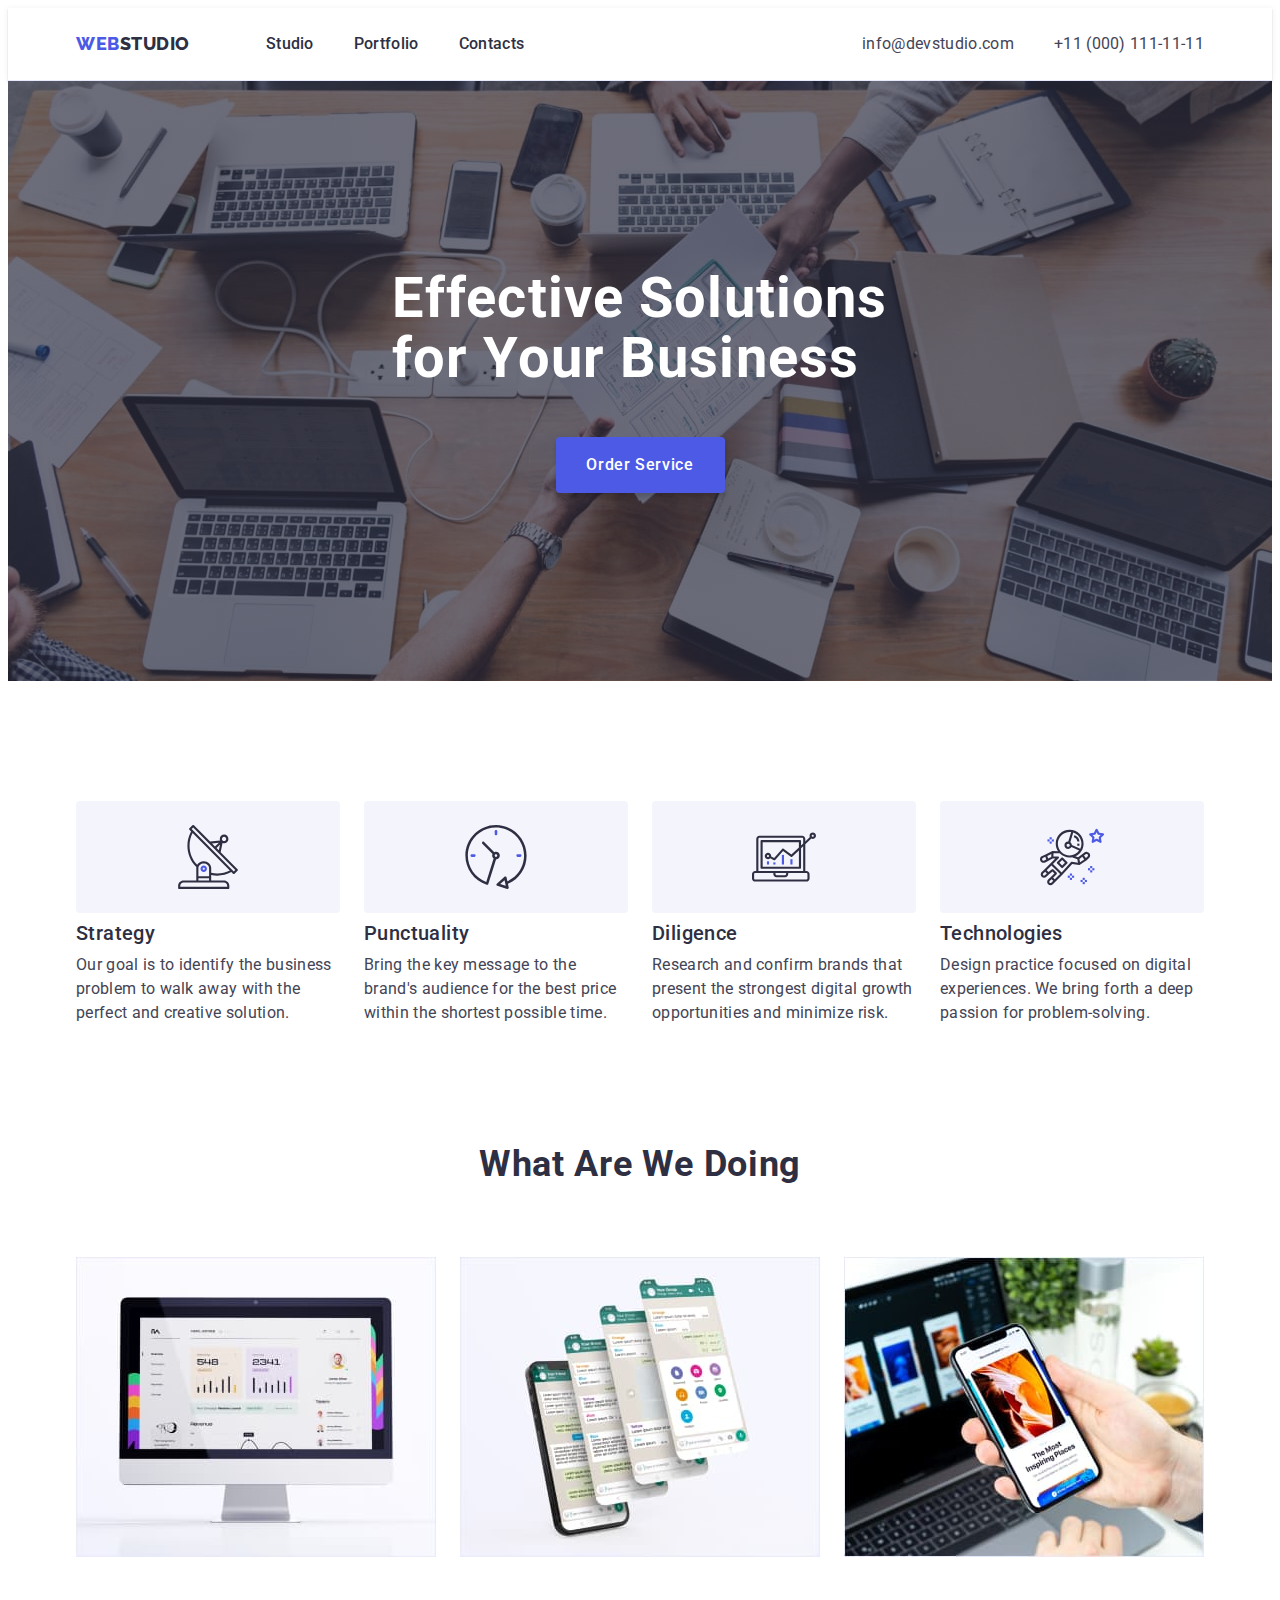
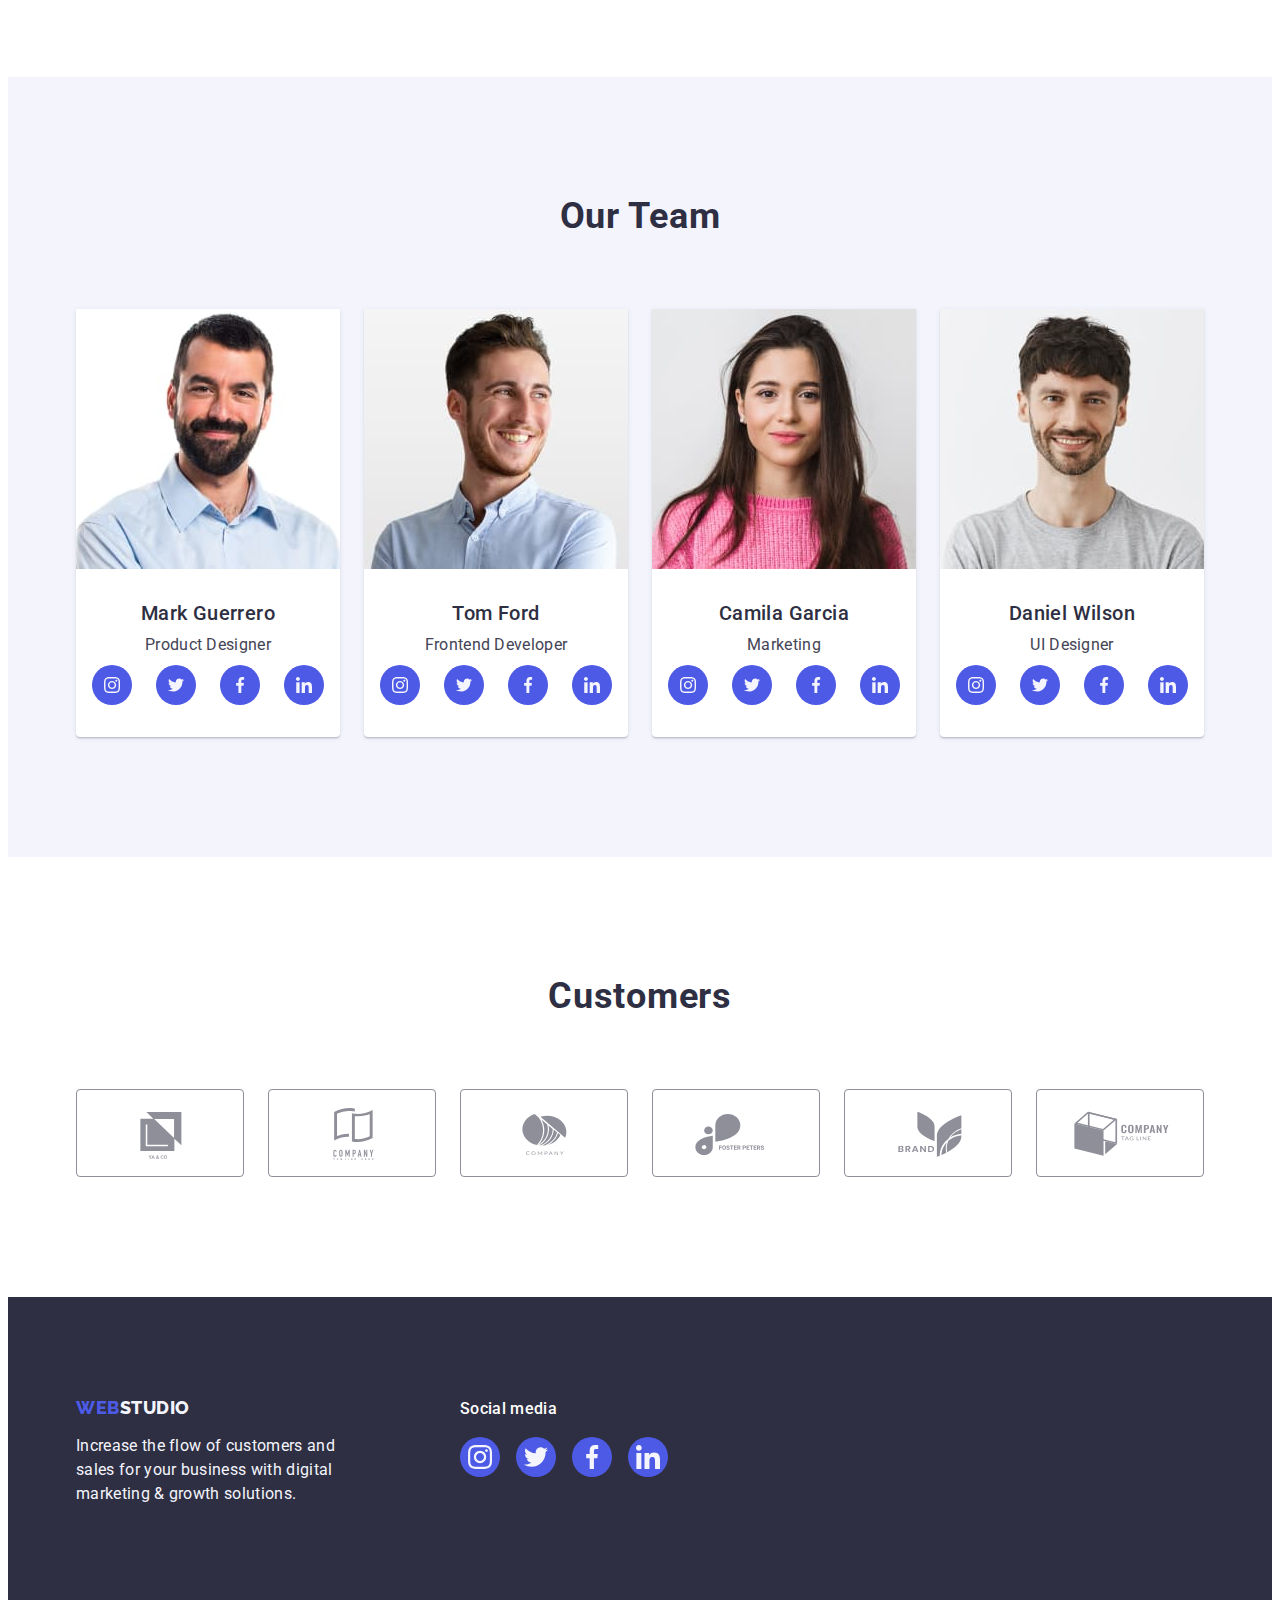
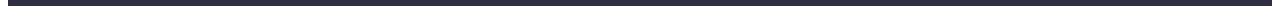
==== index.html @ be766355 "f" ====
<!DOCTYPE html>
    <html lang="en">
    <head>
        <meta charset="UTF-8">
        <meta http-equiv="X-UA-Compatible" content="IE=edge">
        <meta name="viewport" content="width=device-width, initial-scale=1.0">
        <title>Document</title>
        <link rel="preconnect" href="https://fonts.googleapis.com">
<link rel="preconnect" href="https://fonts.gstatic.com" crossorigin>
<link href="https://fonts.googleapis.com/css2?family=Raleway:wght@800&family=Roboto:wght@400;500;700&display=swap" rel="stylesheet">
<link rel="stylesheet" href="https://cdnjs.cloudflare.com/ajax/libs/modern-normalize/2.0.0/modern-normalize.min.css" integrity="sha512-4xo8blKMVCiXpTaLzQSLSw3KFOVPWhm/TRtuPVc4WG6kUgjH6J03IBuG7JZPkcWMxJ5huwaBpOpnwYElP/m6wg==" crossorigin="anonymous" referrerpolicy="no-referrer" />
        <link rel="stylesheet" href="./css/style.css">
    </head>
    <body>
        <header class="header">
            <div class="container header-container">
            <nav class="header-nav">
            <a class="header-logo link header-logo-style" href="./index.html">Web<span class="header-logo-color">Studio</span></a>
            <ul class="nav-list list">
                <li><a class="header-link link" href="./index.html">Studio</a></li>
                <li><a class="header-link link" href="./portfolio.html">Portfolio</a></li>
                <li><a class="header-link link" href="">Contacts</a></li>
            </ul>
        </nav>
            <address class="header-adress">
                <ul class="adress-list list">
            <li> <a class="adress-item link" href="mailto:info@devstudio.com" target="_blank">info@devstudio.com</a> </li> 
            <li> <a class="adress-item link" href="tel:+110001111111">+11 (000) 111-11-11</a> </li>
            </ul>
            </address>
        </div>
        </header>
        <main>
            <section class="hero">
                <div class="container hero-container">
            <h1 class="hero-title">Effective Solutions for Your Business</h1>
            <button type="button" class="hero-btn">Order Service</button>
        </div>
        </section>
        <section class="about">
            <div class="container about-container">
            <h2 class="visually-hidden">Specials</h2>
            <ul class="about-list list">
                <li class="about-item list">
                    <div class="about-soc-container"><svg class="about-sco-icons" width="64" height="64"><use href="./images/icons.svg#icon-antenna-1"></use></svg></div>
                        <h3 class="about-title">Strategy</h3>
                    <p class="about-paragraph"> Our goal is to identify the business
                        problem to walk away with the perfect and creative solution. </p>
                </li>
                <li class="about-item list">
                    <div class="about-soc-container"><svg class="about-sco-icons" width="64" height="64"><use href="./images/icons.svg#icon-clock-1"></use></svg></div>
                        <h3 class="about-title">Punctuality</h3>
                        <p class="about-paragraph"> Bring the key message to the brand's audience for the best price within the shortest possible time.
                    </p>
                </li>
                <li class="about-item list">
                    <div class="about-soc-container"><svg class="about-sco-icons" width="64" height="64"><use href="./images/icons.svg#icon-diagram-1"></use></svg></div>
                     <h3 class="about-title">Diligence</h3> 
                     <p class="about-paragraph"> Research and confirm brands that present the strongest digital growth opportunities and minimize risk. </p></li>
                <li class="about-item list"><div class="about-soc-container"><svg class="about-sco-icons" width="64" height="64"><use href="./images/icons.svg#icon-astronaut-1"></use></svg></div>
                    <h3 class="about-title">Technologies</h3>
                    <p class="about-paragraph"> Design practice focused on digital experiences. We bring forth a deep passion for problem-solving.</p></li>
            </ul>
        </div>
        </section>
            <section class="info">
                <div class="container info-container">
            <h2 class="info-title">What are we doing</h2>
            <ul class="info-list list">
                <li class="info-item list">
                    <img src="./images/image-pc.jpg" alt="image_with_PC" width="360" height="300">
                </li>
                <li class="info-item list"> <img src="./images/image-future.jpg" alt="future" width="360" height="300">
                </li>
                <li class="info-item list"> <img src="./images/image-phone.jpg" alt="phone" width="360" height="300">   
                </li>
            </ul>
        </div>
        </section>
        <section class="team">
            <div class="container team-container">
            <h2 class="team-title">Our Team</h2>
            <ul class="team-list list">
                <li class="team-item list">
                    <img src="./images/Mark-Guerrero.jpg" alt="Mark Guerrero" width="264" height="260">
                   <div class="card-wrap"><h3 class="team-name">Mark Guerrero</h3>
                    <p class="team-profesion">Product Designer</p>
               <ul class="team-soc-list list">
                <li class="team-soc-item"><a class="team-soc-link link" target="_blank" rel="noopener noreferrer" href=""><svg class="team-soc-icons" width="16" height="16"><use href="./images/icons.svg#icon-instagram-2-2"></use></svg></a></li>
                <li class="team-soc-item"><a class="team-soc-link link" target="_blank" rel="noopener noreferrer" href=""><svg class="team-soc-icons" width="16" height="16"><use href="./images/icons.svg#icon-twitter-1"></use></svg></a></li>
                <li class="team-soc-item"><a class="team-soc-link link" target="_blank" rel="noopener noreferrer" href=""><svg class="team-soc-icons" width="16" height="16"><use href="./images/icons.svg#icon-facebook-1"></use></svg></a></li>
                <li class="team-soc-item"><a class="team-soc-link link" target="_blank" rel="noopener noreferrer" href=""><svg class="team-soc-icons" width="16" height="16"><use href="./images/icons.svg#icon-linkedin-1-1"></use></svg></a></li>
               </ul>
                </div>
                </li>
                <li class="team-item list">
                    <img src="./images/Tom-Ford.jpg" alt="Tom Ford" width="264" height="260">
                    <div class="card-wrap"><h3 class="team-name ">Tom Ford</h3>
                    <p class="team-profesion ">Frontend Developer</p>
                    <ul class="team-soc-list list">
                        <li class="team-soc-item"><a class="team-soc-link link" target="_blank" rel="noopener noreferrer" href=""><svg class="team-soc-icons" width="16" height="16"><use href="./images/icons.svg#icon-instagram-2-2"></use></svg></a></li>
                        <li class="team-soc-item"><a class="team-soc-link link" target="_blank" rel="noopener noreferrer" href=""><svg class="team-soc-icons" width="16" height="16"><use href="./images/icons.svg#icon-twitter-1"></use></svg></a></li>
                        <li class="team-soc-item"><a class="team-soc-link link" target="_blank" rel="noopener noreferrer" href=""><svg class="team-soc-icons" width="16" height="16"><use href="./images/icons.svg#icon-facebook-1"></use></svg></a></li>
                        <li class="team-soc-item"><a class="team-soc-link link" target="_blank" rel="noopener noreferrer" href=""><svg class="team-soc-icons" width="16" height="16"><use href="./images/icons.svg#icon-linkedin-1-1"></use></svg></a></li>
                       </ul>
                </div>
                </li>
                <li class="team-item list">
                    <img src="./images/Camila-Garcia.jpg" alt="Camila Garcia" width="264" height="260">
                    <div class="card-wrap"><h3 class="team-name ">Camila Garcia</h3>
                    <p class="team-profesion ">Marketing</p>
                    <ul class="team-soc-list list">
                        <li class="team-soc-item"><a class="team-soc-link link" target="_blank" rel="noopener noreferrer" href=""><svg class="team-soc-icons" width="16" height="16"><use href="./images/icons.svg#icon-instagram-2-2"></use></svg></a></li>
                        <li class="team-soc-item"><a class="team-soc-link link" target="_blank" rel="noopener noreferrer" href=""><svg class="team-soc-icons" width="16" height="16"><use href="./images/icons.svg#icon-twitter-1"></use></svg></a></li>
                        <li class="team-soc-item"><a class="team-soc-link link" target="_blank" rel="noopener noreferrer" href=""><svg class="team-soc-icons" width="16" height="16"><use href="./images/icons.svg#icon-facebook-1"></use></svg></a></li>
                        <li class="team-soc-item"><a class="team-soc-link link" target="_blank" rel="noopener noreferrer" href=""><svg class="team-soc-icons" width="16" height="16"><use href="./images/icons.svg#icon-linkedin-1-1"></use></svg></a></li>
                       </ul>
                </div>
                </li>
                <li class="team-item list">
                    <img src="./images/Daniel-Wilson.jpg" alt="Daniel Wilson" width="264" height="260">
                    <div class="card-wrap"><h3 class="team-name">Daniel Wilson</h3>
                    <p class="team-profesion ">UI Designer</p>
                    <ul class="team-soc-list list">
                        <li class="team-soc-item"><a class="team-soc-link link" target="_blank" rel="noopener noreferrer" href=""><svg class="team-soc-icons" width="16" height="16"><use href="./images/icons.svg#icon-instagram-2-2"></use></svg></a></li>
                        <li class="team-soc-item"><a class="team-soc-link link" target="_blank" rel="noopener noreferrer" href=""><svg class="team-soc-icons" width="16" height="16"><use href="./images/icons.svg#icon-twitter-1"></use></svg></a></li>
                        <li class="team-soc-item"><a class="team-soc-link link" target="_blank" rel="noopener noreferrer" href=""><svg class="team-soc-icons" width="16" height="16"><use href="./images/icons.svg#icon-facebook-1"></use></svg></a></li>
                        <li class="team-soc-item"><a class="team-soc-link link" target="_blank" rel="noopener noreferrer" href=""><svg class="team-soc-icons" width="16" height="16"><use href="./images/icons.svg#icon-linkedin-1-1"></use></svg></a></li>
                       </ul>
                </div>
                </li>
            </ul>
        </div>
        </section>
        <section class="customers">
            <div class="container">
                <h2 class="customers-title">Customers</h2>
                <ul class="customers-list list">
                    <li class="customers-item"><a href="" class="customers-link link"><svg class="customers-icon" width="104" height="56"><use href="./images/icons.svg#icon-Logo"></use ></svg></a></li>
                    <li class="customers-item"><a href="" class="customers-link link"><svg class="customers-icon" width="104" height="56"><use href="./images/icons.svg#icon-Logo-1"></use></svg></a></li>
                    <li class="customers-item"><a href="" class="customers-link link"><svg class="customers-icon" width="104" height="56"><use href="./images/icons.svg#icon-Logo-2"></use></svg></a></li>
                    <li class="customers-item"><a href="" class="customers-link link"><svg class="customers-icon" width="104" height="56"><use href="./images/icons.svg#icon-Logo-3"></use></svg></a></li>
                    <li class="customers-item"><a href="" class="customers-link link"><svg class="customers-icon" width="104" height="56"><use href="./images/icons.svg#icon-Logo-4"></use></svg></a></li>
                    <li class="customers-item"><a href="" class="customers-link link"><svg class="customers-icon" width="104" height="56"><use href="./images/icons.svg#icon-Logo-5"></use></svg></a></li>
                </ul>
            </div>
        </section>
    </main>
        <footer class="footer">
            <div class="container footer-container">
            <div class="footer-list"><a class="footer-logo link footer-logo-style" href="./index.html">Web<span class="logo-color link">Studio</span></a>
            <p class="footer-text">Increase the flow of customers and sales for your business with digital marketing & growth solutions.</p></div>
            <div class="footer-soc-container"><p class="footer-soc-text">Social media</p>
                <ul class="footer-soc-list list">
                    <li class="footer-soc-item"><a class="footer-soc-link link" target="_blank" rel="noopener noreferrer" href=""><svg class="footer-soc-icons" width="24" height="24"><use href="./images/icons.svg#icon-instagram-2-2"></use></svg></a></li>
                    <li class="footer-soc-item"><a class="footer-soc-link link" target="_blank" rel="noopener noreferrer" href=""><svg class="footer-soc-icons" width="24" height="24"><use href="./images/icons.svg#icon-twitter-1"></use></svg></a></li>
                    <li class="footer-soc-item"><a class="footer-soc-link link" target="_blank" rel="noopener noreferrer" href=""><svg class="footer-soc-icons" width="24" height="24"><use href="./images/icons.svg#icon-facebook-1"></use></svg></a></li>
                    <li class="footer-soc-item"><a class="footer-soc-link link" target="_blank" rel="noopener noreferrer" href=""><svg class="footer-soc-icons" width="24" height="24"><use href="./images/icons.svg#icon-linkedin-1-1"></use></svg></a></li>
                   </ul>
            </div>
        </div>
        </footer>
    </body>
    </html>
---- css/style.css ----
:root {
    --title-color: #2E2F42;
    --paragraph-color: #434455;
    --btn-: pointer;
    --btn-color: #4d5ae5;
    --hover-color: #404bbf;
    --background-title-color: #F4F4F;
    --background-color: #FFFFFF;
    --text-color: #f4f4fd;
}

* {
    box-sizing: border-box  ;
}

body {
    font-family: 'Roboto',  sans-serif;
    color: var(--paragraph-color);
    background-color: var(--background-color);
}

.link {
    text-decoration: none;
}
 
.list {
    list-style: none;
}

.container {
    width: 1158px;
    padding-left: 15px;
    padding-right: 15px;
    margin: 0 auto;
}

p, h1, h2, h3, h4, h5, h6 {
    margin: 0;
}

ul, ol {
    margin: 0;
    padding: 0;
}

img {
    display: block;
}

 

     
/*-----------------navigation------------*/
.header {
    border-bottom: 1px solid #e7e9fc;
    box-shadow: 0px 2px 1px rgba(46, 47, 66, 0.08), 0px 1px 1px rgba(46, 47, 66, 0.16), 0px 1px 6px rgba(46, 47, 66, 0.08);
}

.header-container{
   display: flex;
   align-items: center;
}

.header-logo {
    font-family: 'Raleway', sans-serif;
font-style: normal;
font-weight: 800;
font-size: 18px;
line-height: 1.17;
letter-spacing: 0.03em;
text-transform: uppercase;
color: var(--btn-color);
}


.header-logo-color {
color: var(--title-color);
}

.header-logo-style{
    margin-right: 76px;
}


.header-nav {
   display: flex;
   align-items: center;
   
}

.header-link:hover {
    color: var(--hover-color);
}

.header-link:focus {
    color: var(--hover-color);
}

.nav-list {
    display: flex;
    gap: 40px;
}

.header-link {
    font-weight: 500;
    display: block; 
font-size: 16px;
line-height: 1.5;
letter-spacing: 0.02em;
color: var(--title-color);  
padding: 24px 0 24px;
}

.header-adress {
    margin-left: auto;
    font-style: normal
    
}

.adress-list {
    display: flex;
    gap: 40px;
}

.adress-item {
    font-size: 16px;
    line-height: 1.5;
    letter-spacing: 0.02em;
    color: var(--paragraph-color);
}

.adress-item:hover {
    color: var(--hover-color);
}

.adress-item:focus {
    color: var(--hover-color);
}


/*--------------------------HERO----------------------*/
.hero {
    padding: 188px 0 188px 0; 
    background-image: linear-gradient(rgba(46, 47, 66, 0.7), rgba(46, 47, 66, 0.7)), url(../images/pepe-office.jpg);
    background-repeat: no-repeat;
    background-position: center;
    background-size: cover;
    max-width: 1440px;  
    margin: 0 auto;
}



.hero-container{
        
}

.hero-title {
    font-size: 56px;
line-height: 1.07;
letter-spacing: 0.02em;
display: block;
color: var(--background-color);
margin-left: auto; margin-right: auto;
max-width: 496px;
max-height: 120px;
margin-bottom: 48px;
}

.hero-btn {
    font-family: 'Roboto', sans-serif;
    display: block;
    height: 56px;
    border: none; 
    border-radius: 4px;
font-style: normal;
font-weight: 500;
font-size: 16px;
line-height: 1.5;
letter-spacing: 0.04em;
color: var(--background-color);
background-color: var(--btn-color);
cursor: pointer;
min-width: 169px;
margin-left: auto; margin-right: auto;
box-shadow: 0px 4px 4px rgba(0, 0, 0, 0.15);
}

.hero-btn:hover {
    background-color: var(--hover-color);
}

.hero-btn:focus {
    background-color: var(--hover-color);  
}

/*--------------------About---------------------------*/
.about {
    padding: 120px 0 120px;
    margin: 0 auto;
}

.visually-hidden {
    position: absolute;
      white-space: nowrap;
      width: 1px;
      height: 1px;
      overflow: hidden;
      border: 0;
      padding: 0;
      clip: rect(0 0 0 0);
      clip-path: inset(50%);
      margin: -1px;
  }

  .about-soc-container {
    display: flex;
    align-items: center;
    justify-content: center;
    height: 112px;
    background-color: #F4F4FD;
    border-radius:  4px ;
    margin-bottom: 8px;
  }

  /* .about-soc-link:hover  {
    border-color: cadetblue;
}

.about-soc-link:hover.about-sco-icons {
    fill: cadetblue;
}

.about-soc-link:focus  {
    border-color: cadetblue;
}

.about-soc-link:focus.about-sco-icons {
    fill: cadetblue;
} */

  .about-sco-icons {
    
  }

  .about-soc-link {

  }

.about-container{
}

.about-list {
    display: flex;
    gap: 24px;
}

.about-item {
    
}

.about-title {
    font-weight: 500;
font-size: 20px;
line-height: 1.2;
letter-spacing: 0.02em;
color: var(--title-color);
margin-bottom: 8px;
}

.about-paragraph {
    font-size: 16px;
line-height: 1.5;
letter-spacing: 0.02em;
color: var(--paragraph-color);
max-width: 264px;
}
/*--------------------Info---------------------------*/
.info {
   padding-bottom: 120px;
}

.info-container {
}

.info-title {
    font-size: 36px;
line-height: 1.11;
text-align: center;
letter-spacing: 0.02em;
text-transform: capitalize;
color: var(--title-color);
margin-bottom: 72px;
}

.info-list {
    display: flex;
    gap: 24px;
    justify-content: center;
}

.info-item {
    width: calc((100% - 48px) / 3);
}
/*--------------------Team---------------------------*/
.team {
   background-color: #F4F4FD;
   padding-top:120px;
   padding-bottom: 120px;
}

.team-title {
    font-size: 36px;
line-height: 1.11;
text-align: center;
letter-spacing: 0.02em;
text-transform: capitalize;
color: var(--title-color);
margin-bottom: 72px;

}

.team-card {

}

.card-wrap {
    padding: 32px 16px;
    
}
.team-list {
    display: flex;
    gap: 24px;
    justify-content: center;
    
}

.team-item {
    background-color: var(--background-color);
    width: calc((100% - 72px) / 4);
    border-radius: 0px 0px 4px 4px;
    box-shadow: 0px 1px 6px rgba(46, 47, 66, 0.08), 0px 1px 1px rgba(46, 47, 66, 0.16), 0px 2px 1px rgba(46, 47, 66, 0.08);

}

.team-name {
    font-weight: 500;
font-size: 20px;
line-height: 1.2;
letter-spacing: 0.02em;
color: var(--title-color);
text-align: center;
margin-bottom: 8px;
}

.team-profesion {
    font-size: 16px;
line-height: 1.5;
letter-spacing: 0.02em;
color: var(--paragraph-color);
text-align: center;
}

.team-soc-list {
    display: flex;
    justify-content: center;
    gap: 24px;
    margin-top: 8px;
}

.team-soc-item {
    width: 40px;
    height: 40px;
}

.team-soc-link {
    width: 100%;
    height: 100%;
    background-color: #4D5AE5;
    border-radius: 50%;
    display: flex;
    align-items: center;
    justify-content: center;
}

.team-soc-link:hover {
    background-color: #404BBF;
}

.team-soc-link:focus{
    background-color: #404BBF;
}

.team-soc-icons {
    fill: var(--text-color);
}

/*--------------------footer---------------------------*/
.footer {
    background: var(--title-color);
    padding: 100px 0;
}

.footer-container {
    display: flex;
    align-items: baseline;
}

.footer-list {
    margin-right: 120px;
}

.footer-logo {
    font-family: 'Raleway', sans-serif;
font-style: normal;
font-weight: 800;
font-size: 18px;
line-height: 1.17;
display: flex;
align-items: center;
letter-spacing: 0.03em;
text-transform: uppercase;
color: var(--btn-color);
display: inline-block;
}

.logo-color {
color: var(--text-color);
}

.footer-logo-style {
    margin-bottom: 16px;
}

.footer-text {
    font-size: 16px;
line-height: 1.5;
letter-spacing: 0.02em;
color: var(--text-color);
max-width: 264px;
}

.footer-soc-container {
    
}

.footer-soc-list {
    display: flex;
    justify-content: center;
    gap: 16px;
}

.footer-soc-item {
    width: 40px;
   height: 40px;
   
}

.footer-soc-link {
    width: 100%;
   height: 100%;
   background-color: #4D5AE5;
   border-radius: 50%; 
   display: flex;
   flex-shrink: 1;
   align-items: center;
   justify-content: center;
   
}

.footer-soc-text{
    font-weight: 500;
font-size: 16px;
line-height: 1.5;
letter-spacing: 0.02em;
color: var(--background-color);
margin-bottom: 16px;
}

.footer-soc-icons {
    
    fill: var(--text-color);
}

.footer-soc-link:hover {
    background-color: #31d0aa;
}

.footer-soc-link:focus {
    background-color: #31d0aa;
}



/*-----------------customers-----------------*/

.customers {
padding-top: 120px;
padding-bottom: 120px;
}

.customers-title {
    font-size: 36px;
line-height: 1.11;
letter-spacing: 0.02em;
color: var(--title-color);
text-align: center;
margin-bottom: 72px;
}

.customers-list {
    display: flex;
    gap: 24px;
}


.customers-item {
    width: calc((100% - 120px) / 6);
    height: 88px;
}

.customers-link {
    width: 100%;
    height: 100%;
    border: 1px solid #8E8F99;
border-radius: 4px;
display: flex;
align-items: center;
justify-content: center;
color: #8E8F99;
}

.customers-icon {
    fill: currentColor;
}

.customers-link:hover   {
    border-color: #404bbf;
    color: #404bbf;
}

.customers-link:focus  {
    border-color: #404bbf;
    color: #404bbf;
}

/*-------Portfolio------------*/

.header-portfolio {
    font-weight: 500;
font-size: 16px;
line-height: 1.5;
letter-spacing: 0.02em;
color: var(--title-color);
}

.navigation-portfolio {
    list-style: none;
}





/*---------Btns--------*/




.hero-portfolio {
   list-style: none;
   padding-top: 96px;
   padding-bottom: 120px;
}

.btn-list {
    display: flex;
    justify-content: center;
    gap: 24px;
    margin-bottom: 72px;
}

.visually-hidden {
    position: absolute;
      white-space: nowrap;
      width: 1px;
      height: 1px;
      overflow: hidden;
      border: 0;
      padding: 0;
      clip: rect(0 0 0 0);
      clip-path: inset(50%);
      margin: -1px;
  }

.btn-item {
    font-family: 'Roboto', sans-serif;
    font-style: normal;
    border: none; 
    font-weight: 500;
    font-size: 16px;
    line-height: 1.5;
    display: flex;
    align-items: center;
    text-align: center;
    letter-spacing: 0.04em;
    color: var(--btn-color);
    cursor: pointer;
}



.btn-panel {
    font-family: 'Roboto', sans-serif;
    font-style: normal;
    font-weight: 500;
    font-size: 16px;
    line-height: 1.5;   
    letter-spacing: 0.04em;
    color: var(--btn-color);
    background-color:#F4F4FD;
    cursor: pointer;
    padding: 12px 24px;
    border: 1px solid #E7E9FC;
    border-radius: 4px;
}

.btn-panel:hover {
    color: var(--background-color);
    background-color:  #404BBF;
    border: 1px solid transparent;
    box-shadow: 0px 3px 1px rgba(0, 0, 0, 0.1), 0px 2px 1px rgba(0, 0, 0, 0.08), 0px 2px 2px rgba(0, 0, 0, 0.12);
border-radius: 4px;
}

.btn-panel:focus {
    color: var(--background-color);
    background-color:  var(--hover-color); 
    border: 1px solid transparent;
    box-shadow: 0px 3px 1px rgba(0, 0, 0, 0.1), 0px 2px 1px rgba(0, 0, 0, 0.08), 0px 2px 2px rgba(0, 0, 0, 0.12);
border-radius: 4px;
}

/*---------Images--------*/
.hero-image {
}

.image-card {
    padding: 32px 16px;
    border: 1px solid #e7e9fc;
    border-top: none;
    width: 360px;
}



.image-list {
    display: flex;
    list-style: none;
    flex-wrap: wrap;
    gap: 48px 24px ;
    justify-content: center;
}

.panel-list {
  display: block;
}

.link-image {
    text-decoration: none
}

.panel-list:hover {
    box-shadow: 0px 1px 6px rgba(46, 47, 66, 0.08), 0px 1px 1px rgba(46, 47, 66, 0.16), 0px 2px 1px rgba(46, 47, 66, 0.08);
}

.panel-list:focus {
    box-shadow: 0px 1px 6px rgba(46, 47, 66, 0.08), 0px 1px 1px rgba(46, 47, 66, 0.16), 0px 2px 1px rgba(46, 47, 66, 0.08);
}

.image-item {
    display: block;
    width: calc((100% - 48px) / 3);
    text-decoration: none   
}

.image-title {
    font-weight: 500;
font-size: 20px;
line-height: 1.2;
letter-spacing: 0.02em;
color: var(--title-color); 
margin-bottom: 8px; 
}

.imge-paragraph {
    font-size: 16px;
line-height: 1.5;
letter-spacing: 0.02em;
color: var(--paragraph-color);
}
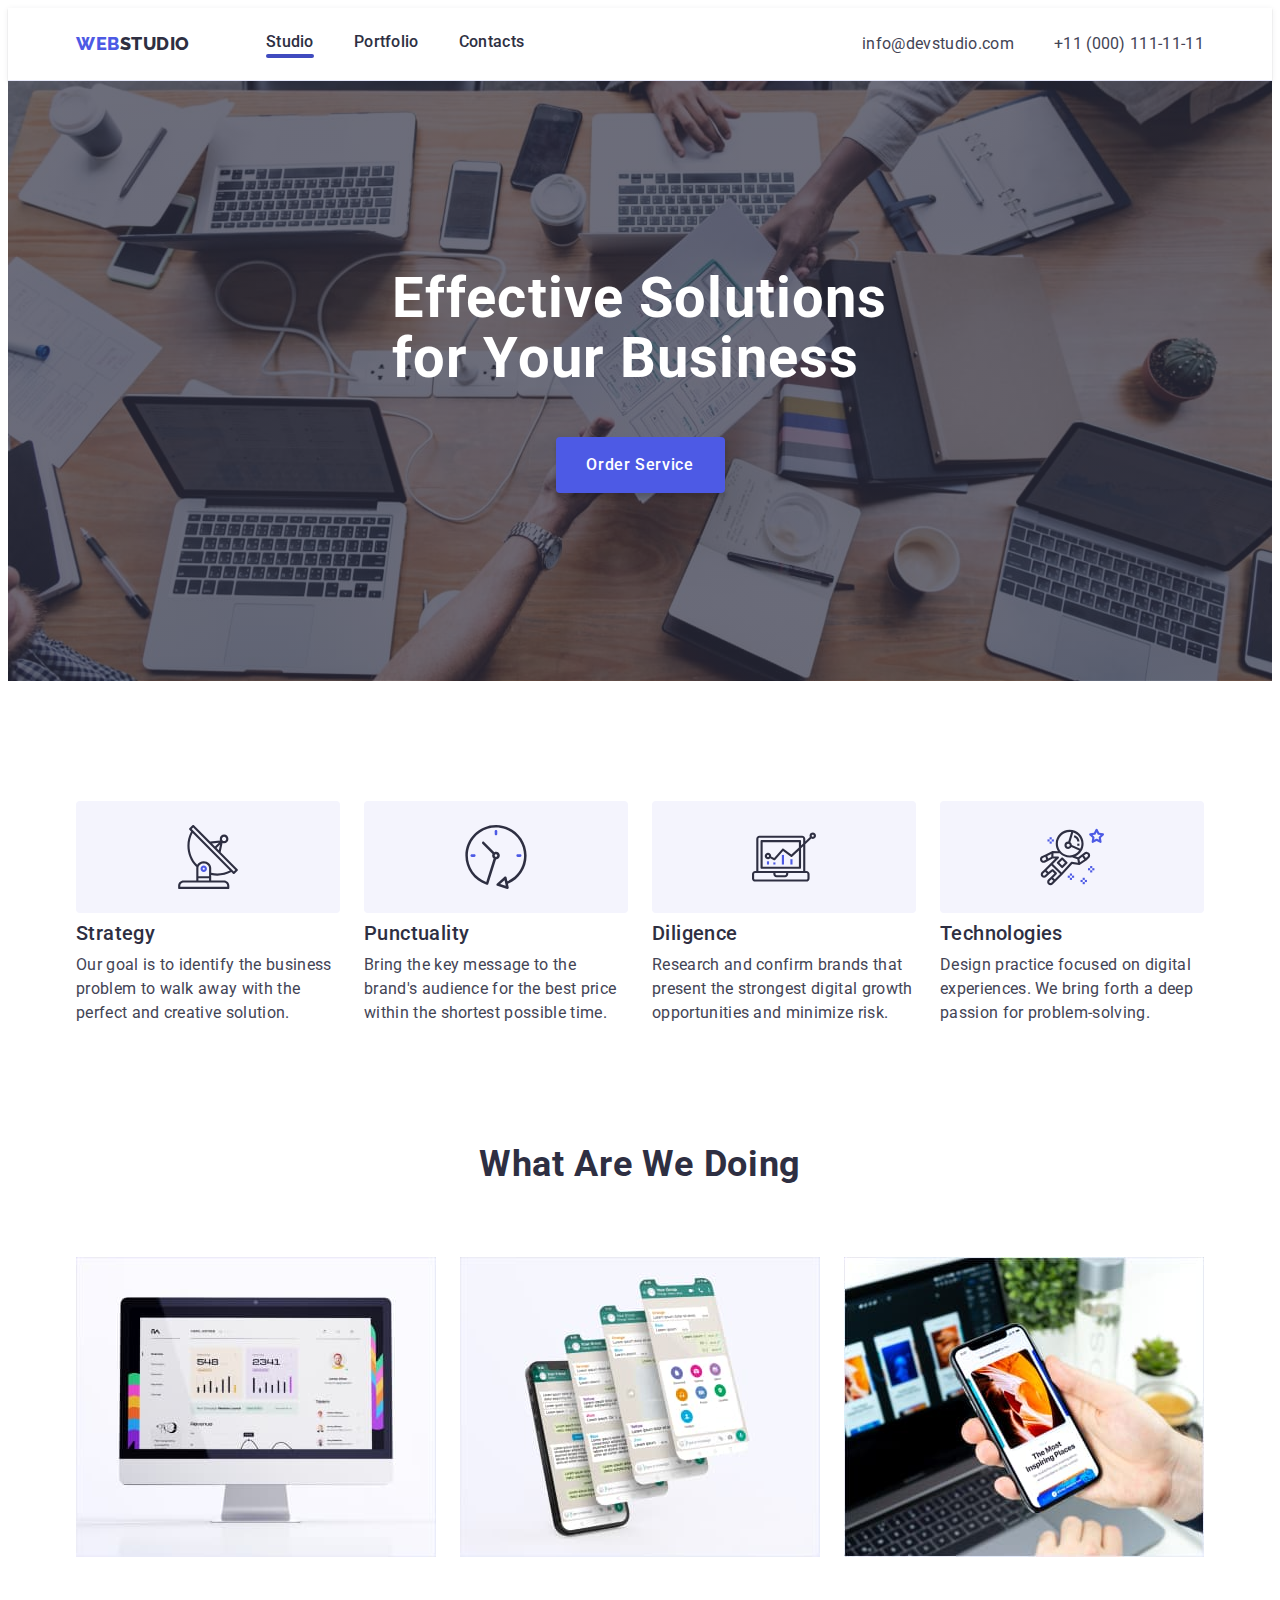
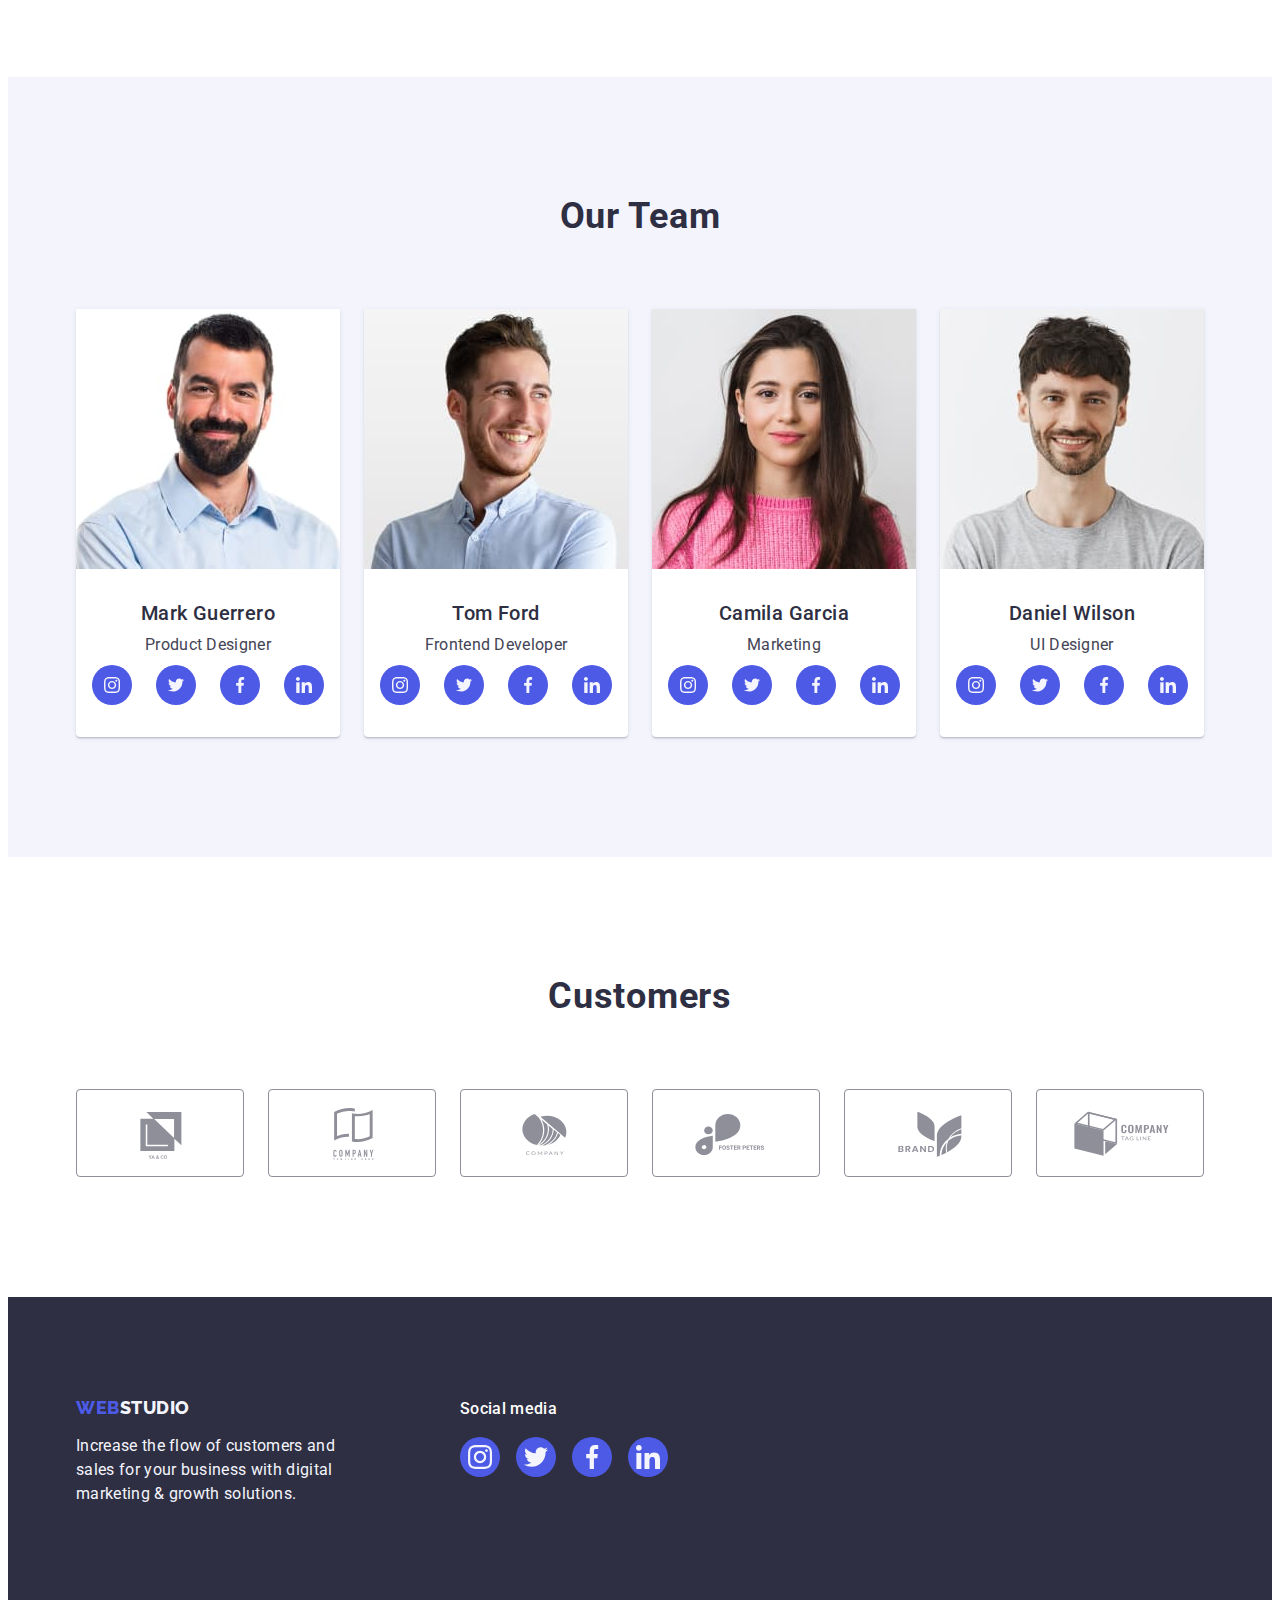
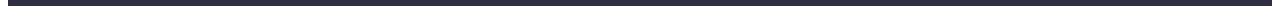
==== commit 2cdb79a9: "цуыу" ====
--- a/index.html
+++ b/index.html
@@ -17,7 +17,7 @@
             <nav class="header-nav">
             <a class="header-logo link header-logo-style" href="./index.html">Web<span class="header-logo-color">Studio</span></a>
             <ul class="nav-list list">
-                <li><a class="header-link link" href="./index.html">Studio</a></li>
+                <li><a class="header-link link" href="./index.html"><div class="line">Studio</div></a></li>
                 <li><a class="header-link link" href="./portfolio.html">Portfolio</a></li>
                 <li><a class="header-link link" href="">Contacts</a></li>
             </ul>
--- a/css/style.css
+++ b/css/style.css
@@ -59,6 +59,7 @@
 .header-container{
    display: flex;
    align-items: center;
+   max-height: 72px;
 }
 
 .header-logo {
@@ -109,6 +110,18 @@
 letter-spacing: 0.02em;
 color: var(--title-color);  
 padding: 24px 0 24px;
+}
+
+.line::after {
+    display: block;
+    content: "";
+    width: 48px;
+    height: 4px;
+    left: 0px;
+    top: 44px;
+    background: #404BBF;
+    border-radius: 2px;
+    display: flex;    
 }
 
 .header-adress {
@@ -666,6 +679,26 @@
   display: block;
 }
 
+.portfolio-info-wrap {
+    position: relative;
+    overflow: hidden;
+}
+
+.portfolio-info{
+    position: absolute;
+    top: 0;
+    font-weight: 400;
+font-size: 16px;
+line-height: 1.5;
+letter-spacing: 0.02em;
+color: #F4F4FD;
+padding: 40px 32px;
+background-color: #4D5AE5;
+height: 100%;
+transform: translatey(100%);
+transition: 250ms;
+}
+
 .link-image {
     text-decoration: none
 }
@@ -681,7 +714,12 @@
 .image-item {
     display: block;
     width: calc((100% - 48px) / 3);
-    text-decoration: none   
+    text-decoration: none;
+
+}
+
+.image-item:hover .portfolio-info {
+    transform: translatey(0);
 }
 
 .image-title {
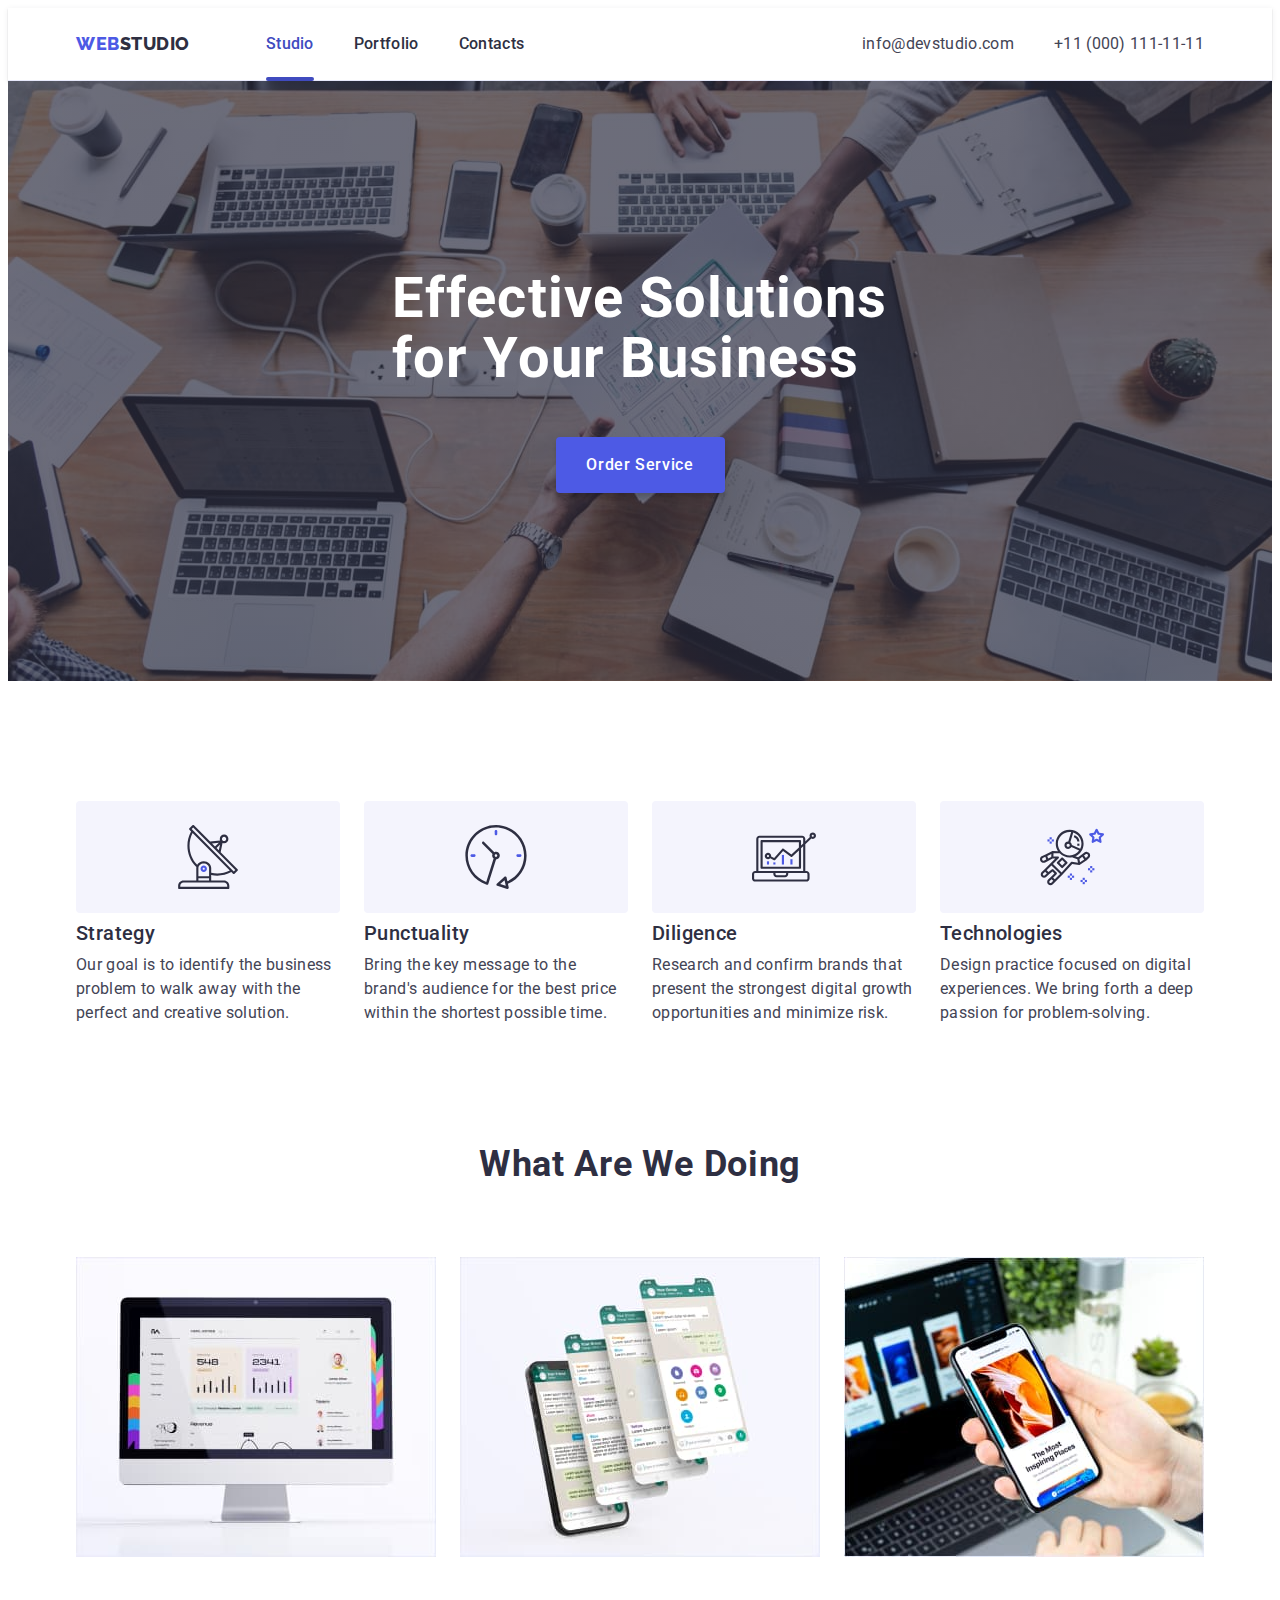
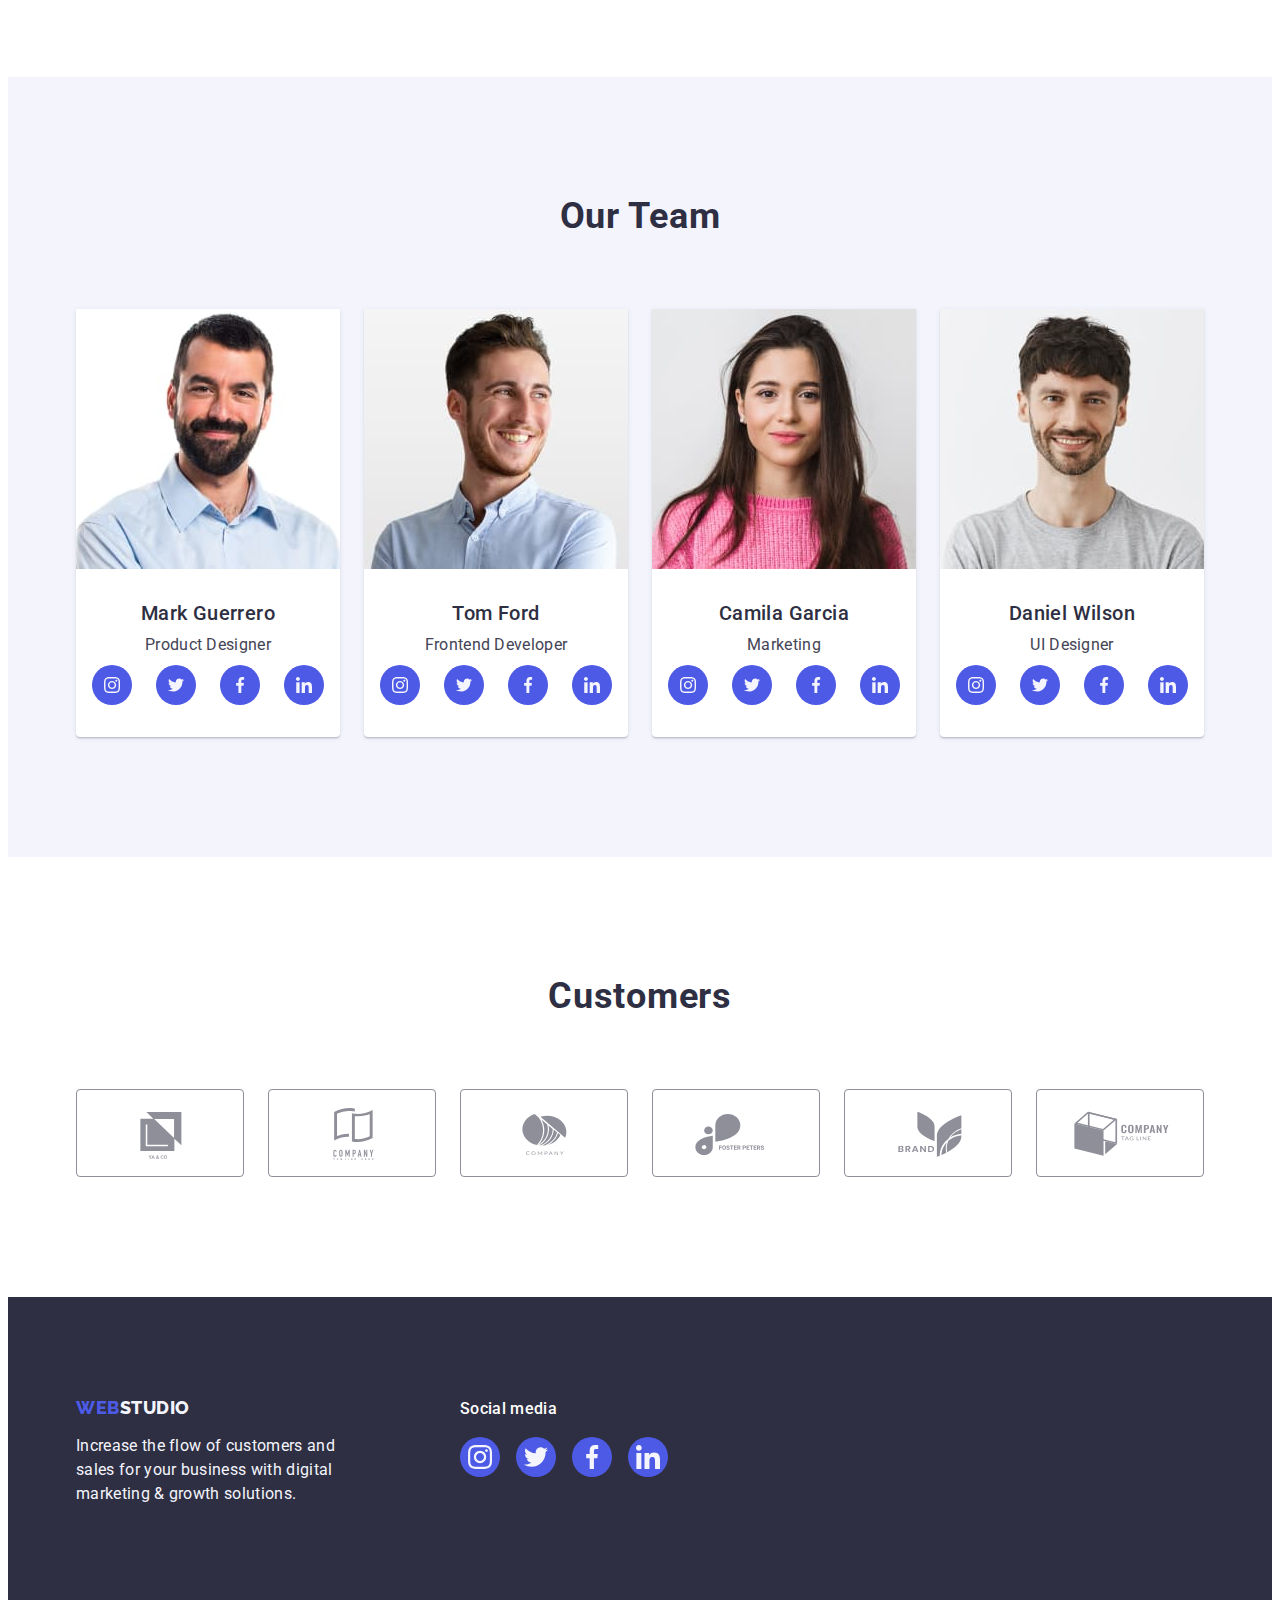
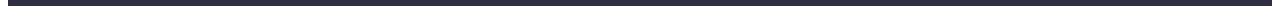
==== commit 9e6809a5: "hw-5" ====
--- a/index.html
+++ b/index.html
@@ -17,7 +17,7 @@
             <nav class="header-nav">
             <a class="header-logo link header-logo-style" href="./index.html">Web<span class="header-logo-color">Studio</span></a>
             <ul class="nav-list list">
-                <li><a class="header-link link" href="./index.html"><div class="line">Studio</div></a></li>
+                <li><a class="header-link studio-style link" href="./index.html">Studio</a></li>
                 <li><a class="header-link link" href="./portfolio.html">Portfolio</a></li>
                 <li><a class="header-link link" href="">Contacts</a></li>
             </ul>
@@ -34,7 +34,7 @@
             <section class="hero">
                 <div class="container hero-container">
             <h1 class="hero-title">Effective Solutions for Your Business</h1>
-            <button type="button" class="hero-btn">Order Service</button>
+            <button type="button" class="hero-btn" data-modal-open>Order Service</button>
         </div>
         </section>
         <section class="about">
@@ -160,5 +160,14 @@
             </div>
         </div>
         </footer>
+        <div class="backdrop is-hidden" data-modal>
+            <div class="modal">
+                <button type="button" class="modal-close" data-modal-close><svg class="modal-icon" width="24" height="24"><use href="./images/icons.svg#icon-Property-1Default-2"></use></svg></button>
+            </div>
+        </div>
+        <script>
+        Aos.init();
+        </script>
+        <script src="./js/modal.js"></script>
     </body>
     </html>--- a/css/style.css
+++ b/css/style.css
@@ -110,18 +110,37 @@
 letter-spacing: 0.02em;
 color: var(--title-color);  
 padding: 24px 0 24px;
-}
-
-.line::after {
+position: relative;
+}
+
+.studio-style {
+    color: #404BBF;
+}
+
+.studio-style::after {
     display: block;
     content: "";
     width: 48px;
     height: 4px;
-    left: 0px;
-    top: 44px;
+    position: absolute;
+    bottom: -1px;
     background: #404BBF;
-    border-radius: 2px;
-    display: flex;    
+    border-radius: 2px;    
+}
+
+.portfolio-style::after {
+    display: block;
+    position: absolute;
+    content: "";
+    width: 100%;
+    height: 4px;
+    bottom: -1px;
+    background: #404BBF;
+border-radius: 2px;
+}
+
+.portfolio-style {
+    color: #404BBF;
 }
 
 .header-adress {
@@ -738,3 +757,46 @@
 color: var(--paragraph-color);
 }
 
+.backdrop {
+    position: fixed;
+width: 100%;
+height: 100%;
+background: rgba(46, 47, 66, 0.4);
+top: 0;
+transition: opacity 250ms, visibility 250ms;
+}
+
+.modal {
+    position: absolute;
+    top: 50%;
+    left: 50%;
+    transform: translate(-50%, -50%) scalex(1);
+    transition: transform 300ms;
+    width: 408px;
+    height: 584px;
+    background-color: #FCFCFC;
+    padding: 24px;
+}
+
+.backdrop.is-hidden .modal {
+    transform: translate(-50%, -50%) scalex(0);
+}
+
+.modal-close {
+    display: block;
+    width: 24px;
+    height: 24px;
+    background: #E7E9FC;
+border: 1px solid rgba(0, 0, 0, 0.1);
+border-radius: 50%;
+margin-left: auto;
+cursor: pointer;
+}
+
+.is-hidden {
+    visibility: none;
+    opacity: 0;
+    pointer-events: none;
+}
+
+
